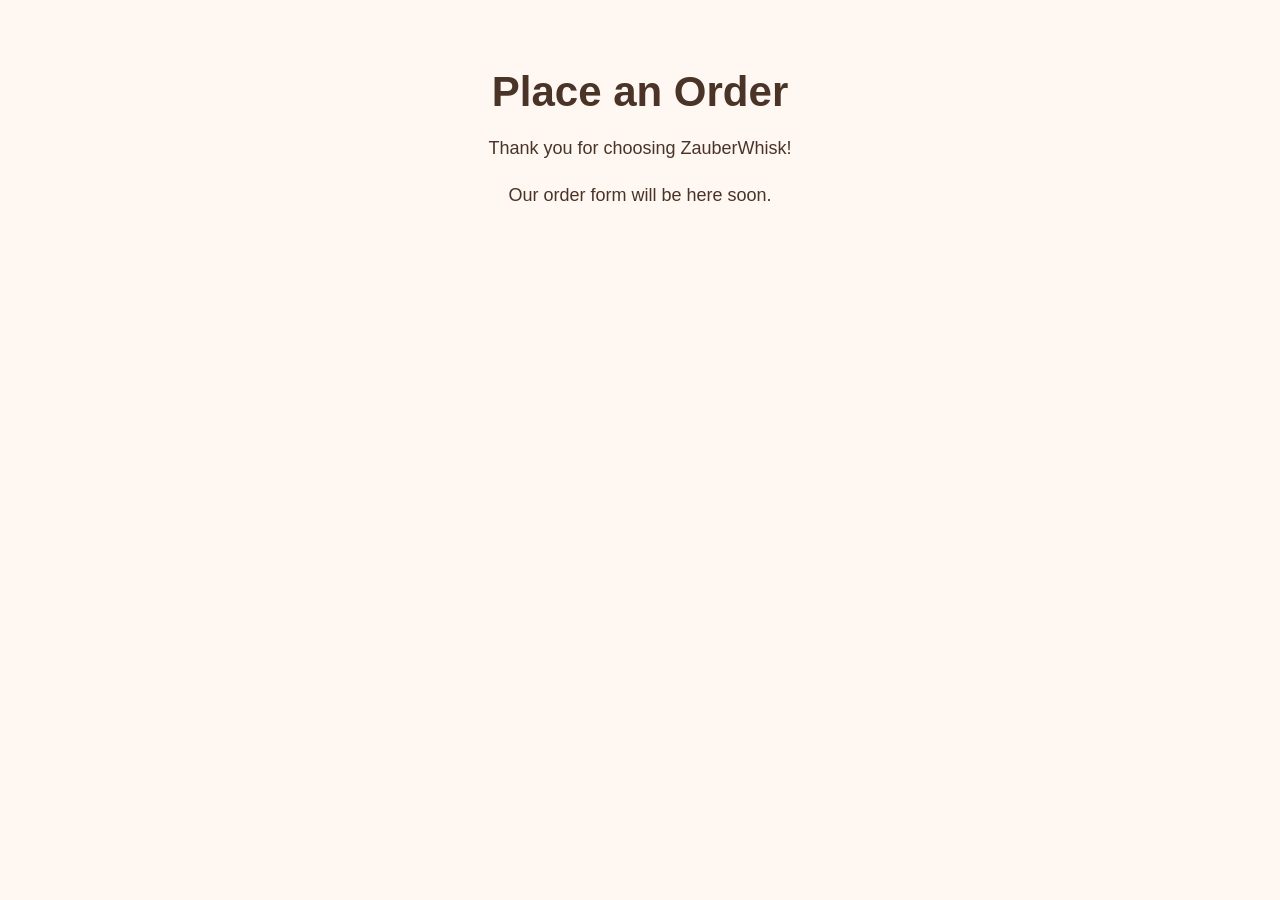
==== order.html @ 0789b831 "Create order.html Created file" ====
<!DOCTYPE html>
<html>

<head>
    <title>Place an Order - ZauberWhisk</title>

    <link rel="stylesheet" href="style.css">
</head>

<body>

    <h1>Place an Order</h1>

    <p>Thank you for choosing ZauberWhisk!</p>

    <p>Our order form will be here soon.</p>

</body>

</html>
---- style.css ----
body {
    font-family: Arial, sans-serif;
    background-color: #fff8f2;
    color: #4a3428;
    text-align: center;
    margin: 0;
    padding: 40px;
}

h1 {
    font-size: 42px;
    margin-bottom: 10px;
}

h2 {
    font-size: 30px;
    margin-top: 40px;
}

h3 {
    font-size: 24px;
    margin-top: 30px;
}

p {
    font-size: 18px;
    line-height: 1.6;
}
.menu {
    display: flex;
    flex-wrap: wrap;
    justify-content: center;
    gap: 20px;
}

.product {
    background-color: white;
    width: 220px;
    padding: 25px;
    border-radius: 12px;
    box-shadow: 0 4px 10px rgba(0, 0, 0, 0.1);
}
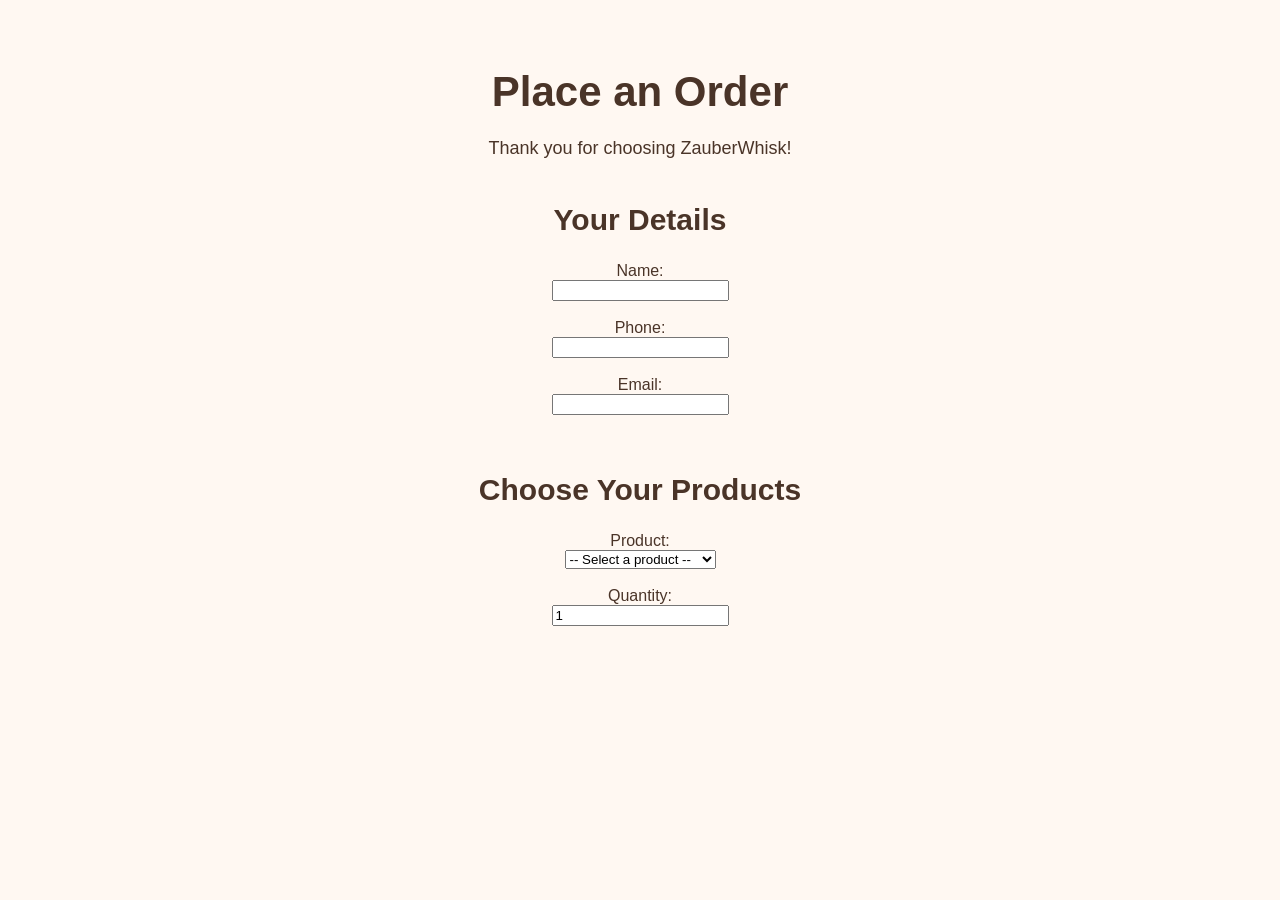
==== commit c1f5e7a5: "Update order.html added labels and values" ====
--- a/order.html
+++ b/order.html
@@ -13,7 +13,53 @@
 
     <p>Thank you for choosing ZauberWhisk!</p>
 
-    <p>Our order form will be here soon.</p>
+    <h2>Your Details</h2>
+
+<form>
+
+    <label for="name">Name:</label>
+    <br>
+    <input type="text" id="name" name="name">
+    <br><br>
+
+    <label for="phone">Phone:</label>
+    <br>
+    <input type="tel" id="phone" name="phone">
+    <br><br>
+
+    <label for="email">Email:</label>
+    <br>
+    <input type="email" id="email" name="email">
+    <br><br>
+    <h2>Choose Your Products</h2>
+
+    <label for="product">Product:</label>
+    <br>
+
+    <select id="product" name="product">
+
+        <option value="">-- Select a product --</option>
+
+        <option value="CAK001">Chocolate Cake - €35</option>
+
+        <option value="COO001">Cookies - €12</option>
+
+        <option value="BRO001">Brownies - €15</option>
+
+        <option value="CHO001">Chocolate Bars - €10</option>
+
+    </select>
+
+    <br><br>
+
+    <label for="quantity">Quantity:</label>
+    <br>
+
+    <input type="number" id="quantity" name="quantity" min="1" value="1">
+
+    <br><br>
+
+</form>
 
 </body>
 
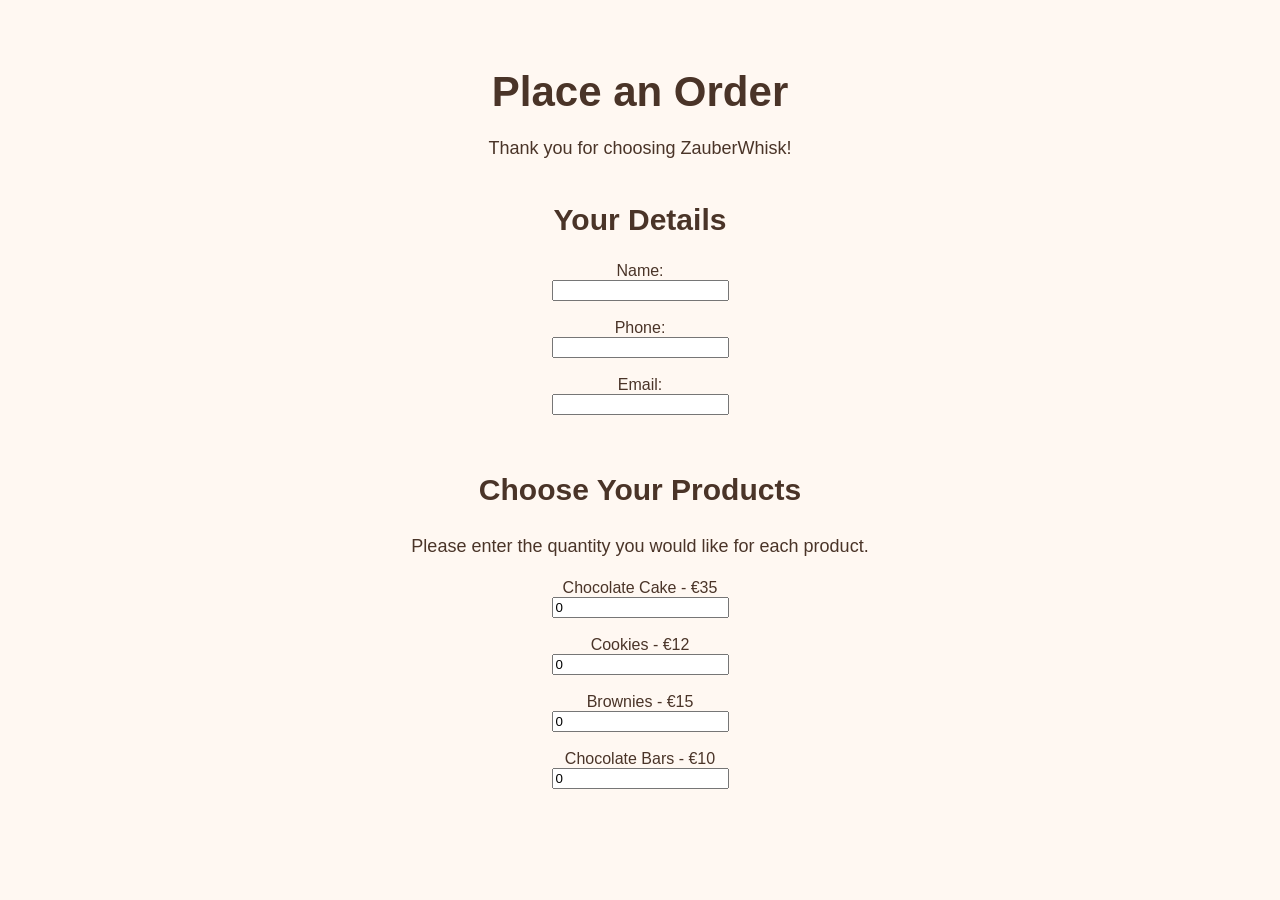
==== commit d5e96f16: "Update order.html code update - mutliple product selection" ====
--- a/order.html
+++ b/order.html
@@ -31,33 +31,36 @@
     <br>
     <input type="email" id="email" name="email">
     <br><br>
+
+    
     <h2>Choose Your Products</h2>
+    <p>Please enter the quantity you would like for each product.</p>
 
-    <label for="product">Product:</label>
+    <label for="cake">Chocolate Cake - €35</label>
     <br>
-
-    <select id="product" name="product">
-
-        <option value="">-- Select a product --</option>
-
-        <option value="CAK001">Chocolate Cake - €35</option>
-
-        <option value="COO001">Cookies - €12</option>
-
-        <option value="BRO001">Brownies - €15</option>
-
-        <option value="CHO001">Chocolate Bars - €10</option>
-
-    </select>
+    <input type="number" id="cake" name="cake" min="0" value="0">
 
     <br><br>
 
-    <label for="quantity">Quantity:</label>
+    <label for="cookies">Cookies - €12</label>
     <br>
-
-    <input type="number" id="quantity" name="quantity" min="1" value="1">
+    <input type="number" id="cookies" name="cookies" min="0" value="0">
 
     <br><br>
+
+    <label for="brownies">Brownies - €15</label>
+    <br>
+    <input type="number" id="brownies" name="brownies" min="0" value="0">
+
+    <br><br>
+
+    <label for="chocolates">Chocolate Bars - €10</label>
+    <br>
+    <input type="number" id="chocolates" name="chocolates" min="0" value="0">
+
+    <br><br>
+
+
 
 </form>
 
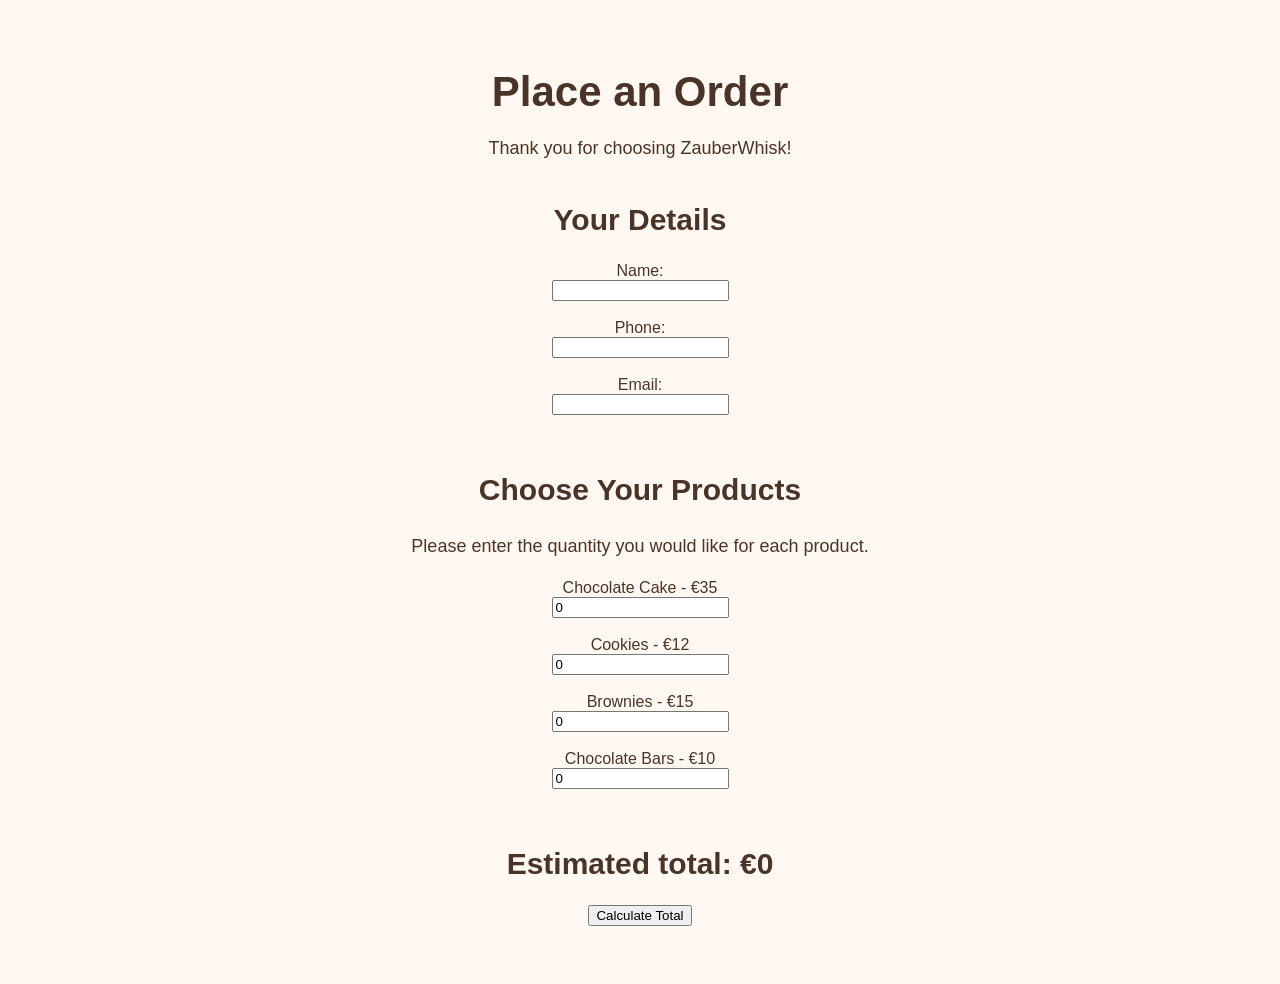
==== commit cf633800: "Update order.html get value from js file and display total" ====
--- a/order.html
+++ b/order.html
@@ -39,27 +39,26 @@
     <label for="cake">Chocolate Cake - €35</label>
     <br>
     <input type="number" id="cake" name="cake" min="0" value="0">
-
     <br><br>
 
     <label for="cookies">Cookies - €12</label>
     <br>
     <input type="number" id="cookies" name="cookies" min="0" value="0">
-
     <br><br>
 
     <label for="brownies">Brownies - €15</label>
     <br>
     <input type="number" id="brownies" name="brownies" min="0" value="0">
-
     <br><br>
 
     <label for="chocolates">Chocolate Bars - €10</label>
     <br>
     <input type="number" id="chocolates" name="chocolates" min="0" value="0">
-
     <br><br>
 
+    <h2 id="total">Estimated total: €0</h2>
+    <button type="button" onclick="calculateTotal()">Calculate Total</button>
+    <br><br>
 
 
 </form>
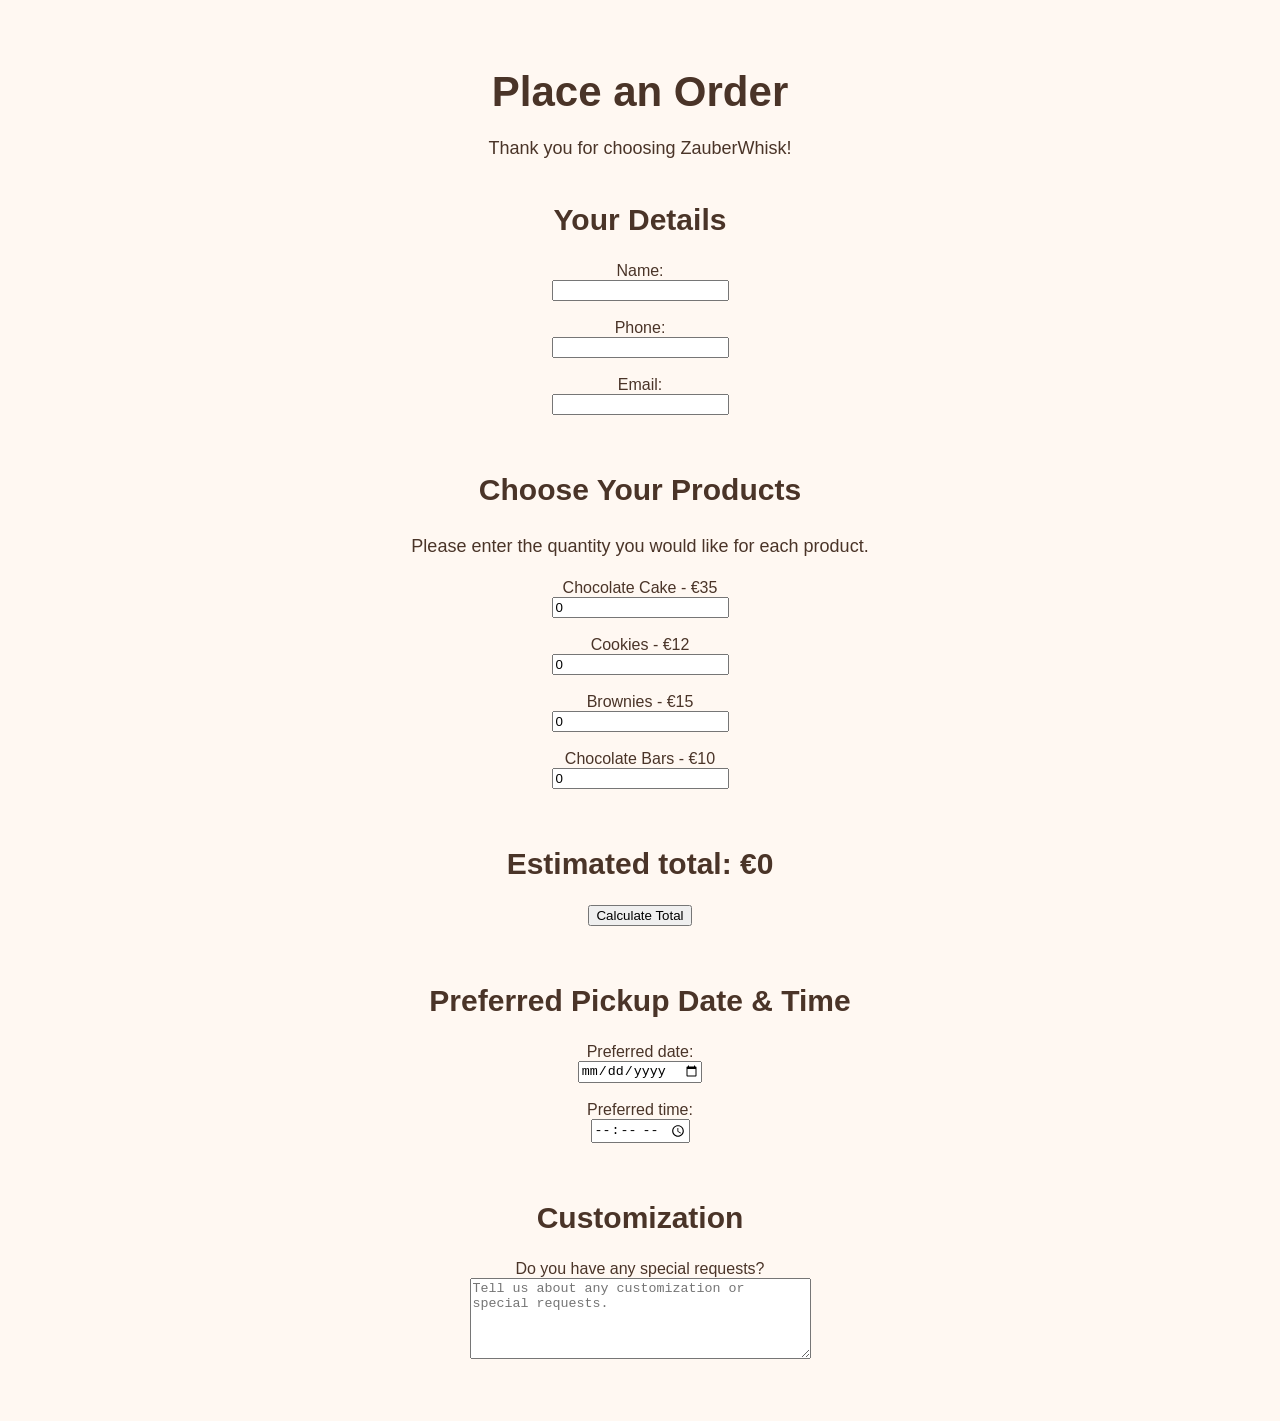
==== commit 39c45dab: "Update order.html Added date and customization message buttons" ====
--- a/order.html
+++ b/order.html
@@ -60,9 +60,35 @@
     <button type="button" onclick="calculateTotal()">Calculate Total</button>
     <br><br>
 
+    <h2>Preferred Pickup Date & Time</h2>
+
+    <label for="date">Preferred date:</label>
+    <br>
+    <input type="date" id="date" name="date">
+    <br><br>
+
+    <label for="time">Preferred time:</label>
+    <br>
+    <input type="time" id="time" name="time">
+    <br><br>
+
+    <h2>Customization</h2>
+
+    <label for="customization">Do you have any special requests?</label>
+    <br>
+
+    <textarea
+        id="customization"
+        name="customization"
+        rows="5"
+        cols="40"
+        placeholder="Tell us about any customization or special requests."
+    ></textarea>
+    <br><br>
 
 </form>
 
+    <script src="script.js"></script>
 </body>
 
 </html>
